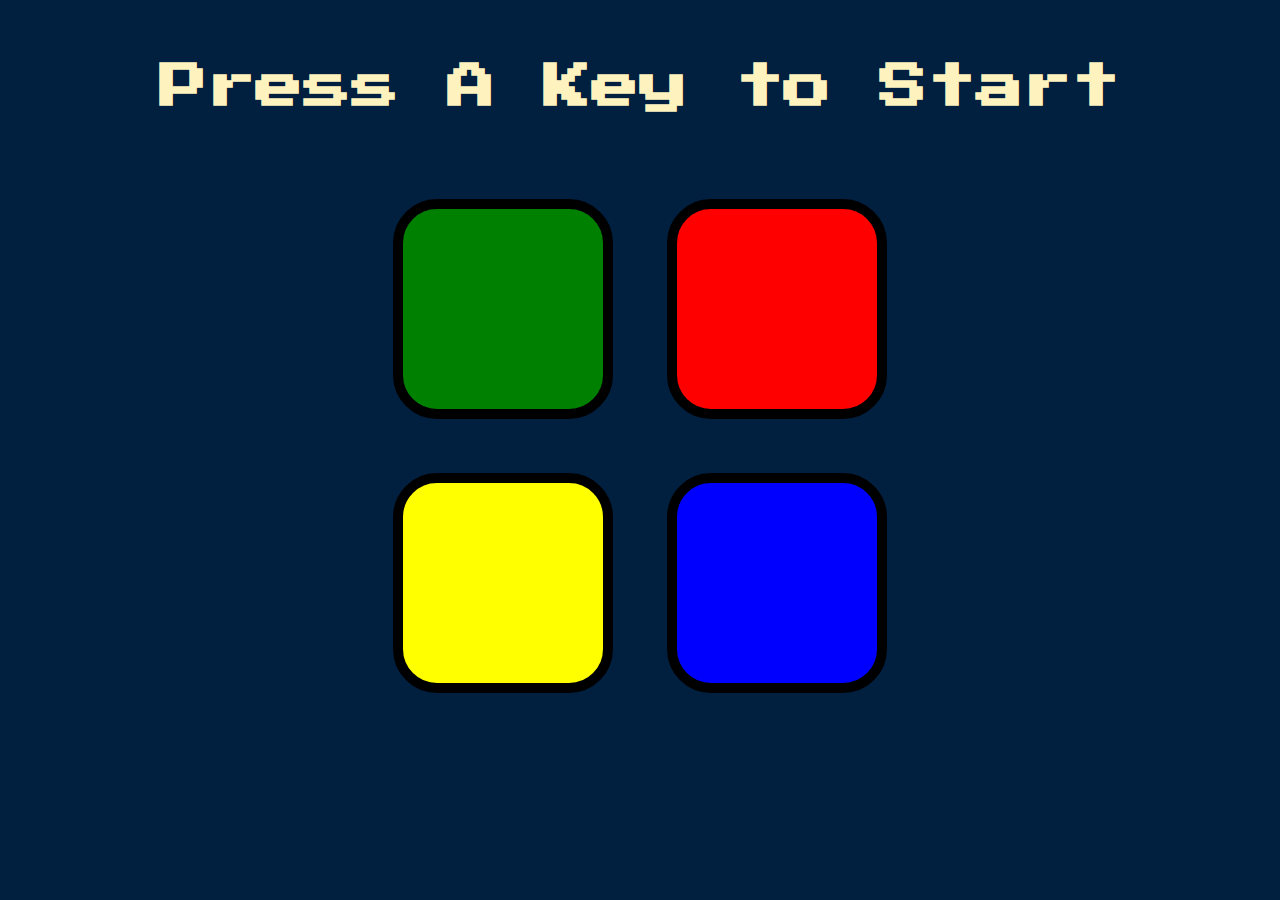
==== index.html @ 4aacb289 "Add files via upload" ====
<!DOCTYPE html>
<html lang="en" dir="ltr">

<head>
  <meta charset="utf-8">
  <title>Simon</title>
  <link rel="stylesheet" href="styles.css">
  <link href="https://fonts.googleapis.com/css?family=Press+Start+2P" rel="stylesheet">
</head>

<body>
  <h1 id="level-title">Press A Key to Start</h1>
  <div class="container">
    <div lass="row">

      <div type="button" id="green" class="btn green">

      </div>

      <div type="button" id="red" class="btn red">

      </div>
    </div>

    <div class="row">

      <div type="button" id="yellow" class="btn yellow">

      </div>
      <div type="button" id="blue" class="btn blue">

      </div>

    </div>

  </div>

  <script src="https://ajax.googleapis.com/ajax/libs/jquery/3.3.1/jquery.min.js"></script>
  <script src="game.js" charset="utf-8"></script>

</body>

</html>
---- styles.css ----
body {
  text-align: center;
  background-color: #011F3F;
}

#level-title {
  font-family: 'Press Start 2P', cursive;
  font-size: 3rem;
  margin:  5%;
  color: #FEF2BF;
}

.container {
  display: block;
  width: 50%;
  margin: auto;

}

.btn {
  margin: 25px;
  display: inline-block;
  height: 200px;
  width: 200px;
  border: 10px solid black;
  border-radius: 20%;
}

.game-over {
  background-color: red;
  opacity: 0.8;
}

.red {
  background-color: red;
}

.green {
  background-color: green;
}

.blue {
  background-color: blue;
}

.yellow {
  background-color: yellow;
}

.pressed {
  box-shadow: 0 0 20px white;
  background-color: grey;
}
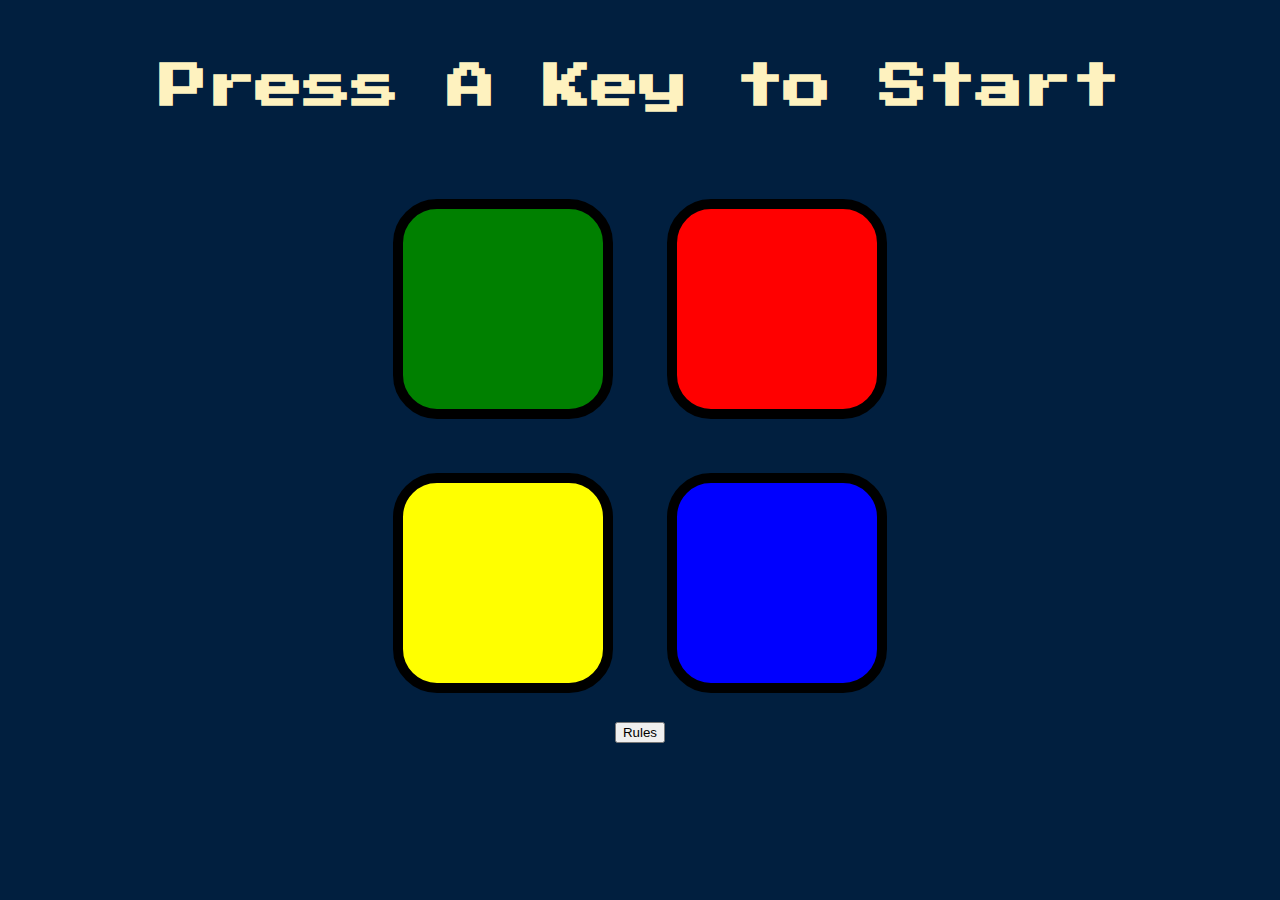
==== commit 87221d7e: "Update index.html" ====
--- a/index.html
+++ b/index.html
@@ -34,6 +34,7 @@
     </div>
 
   </div>
+  <a class="rules" href="rules.html"><button class="btn-rules" name="button">Rules</button></a>
 
   <script src="https://ajax.googleapis.com/ajax/libs/jquery/3.3.1/jquery.min.js"></script>
   <script src="game.js" charset="utf-8"></script>
